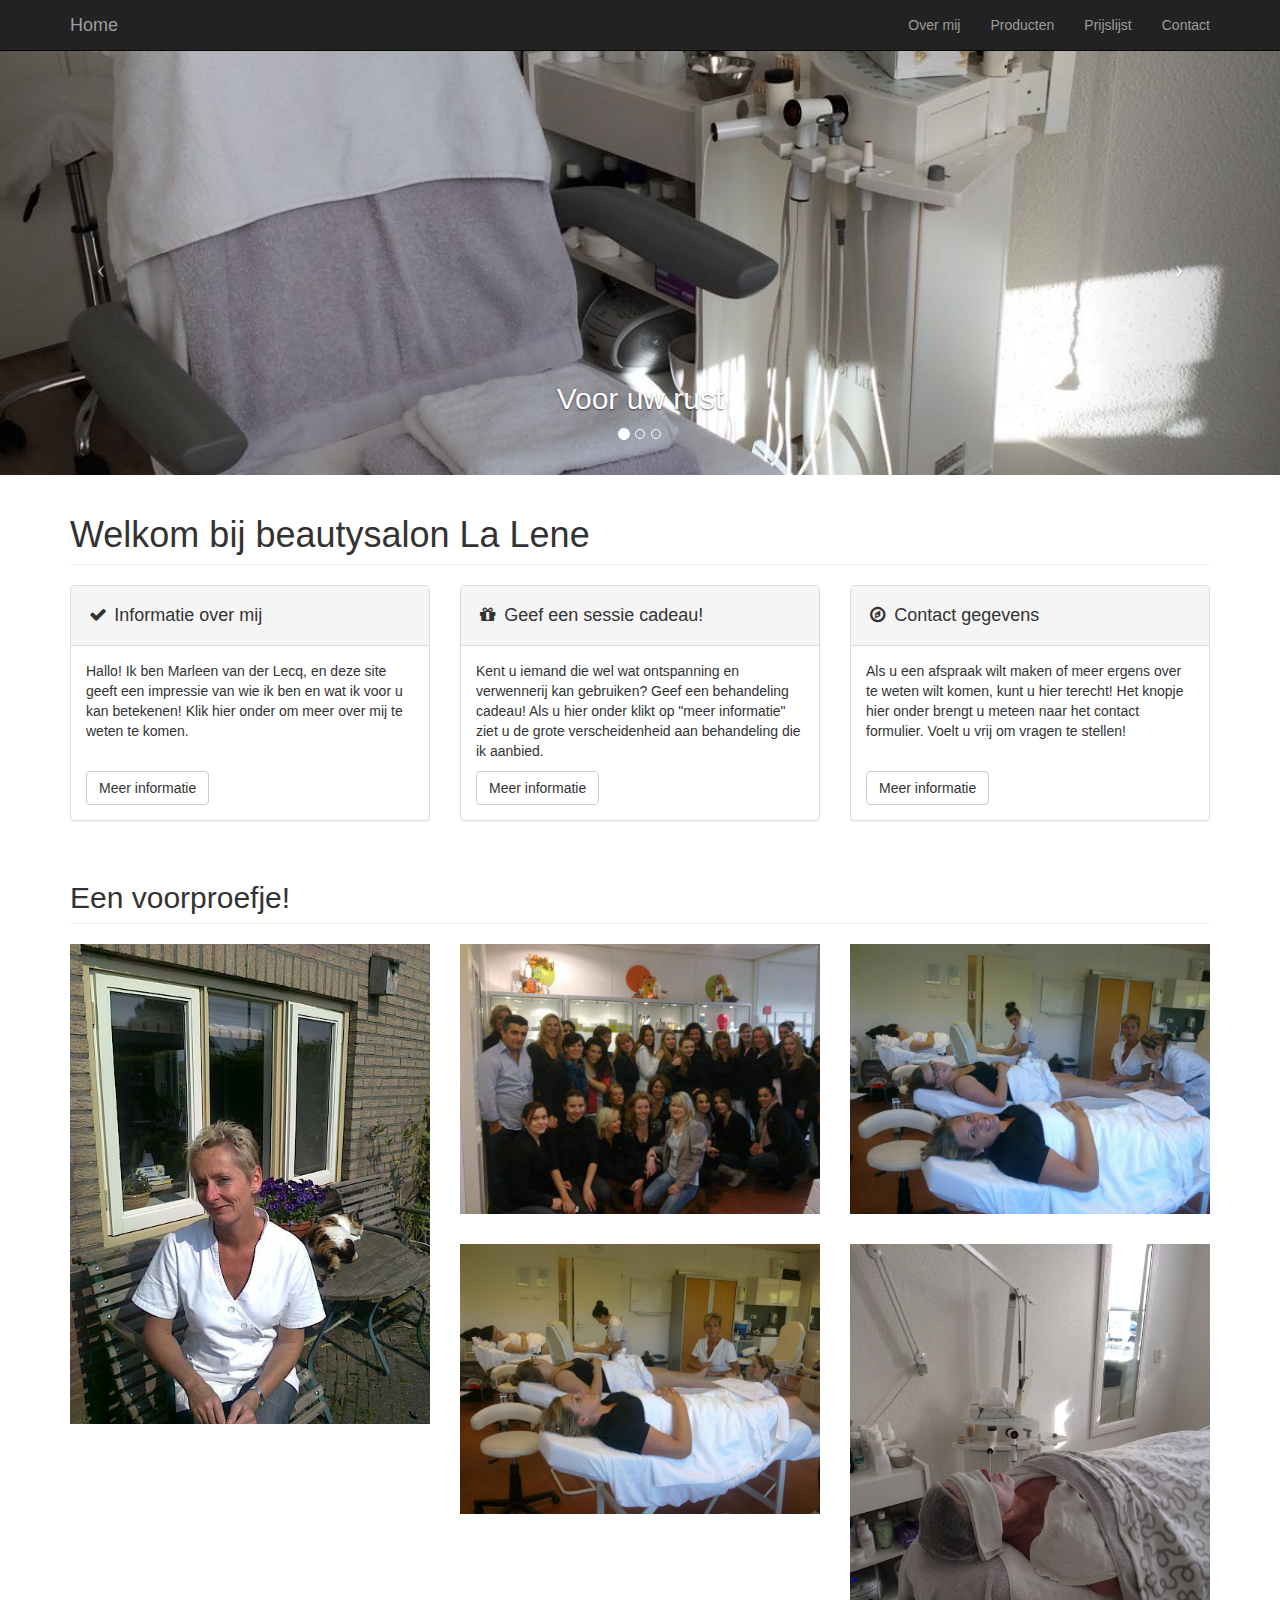
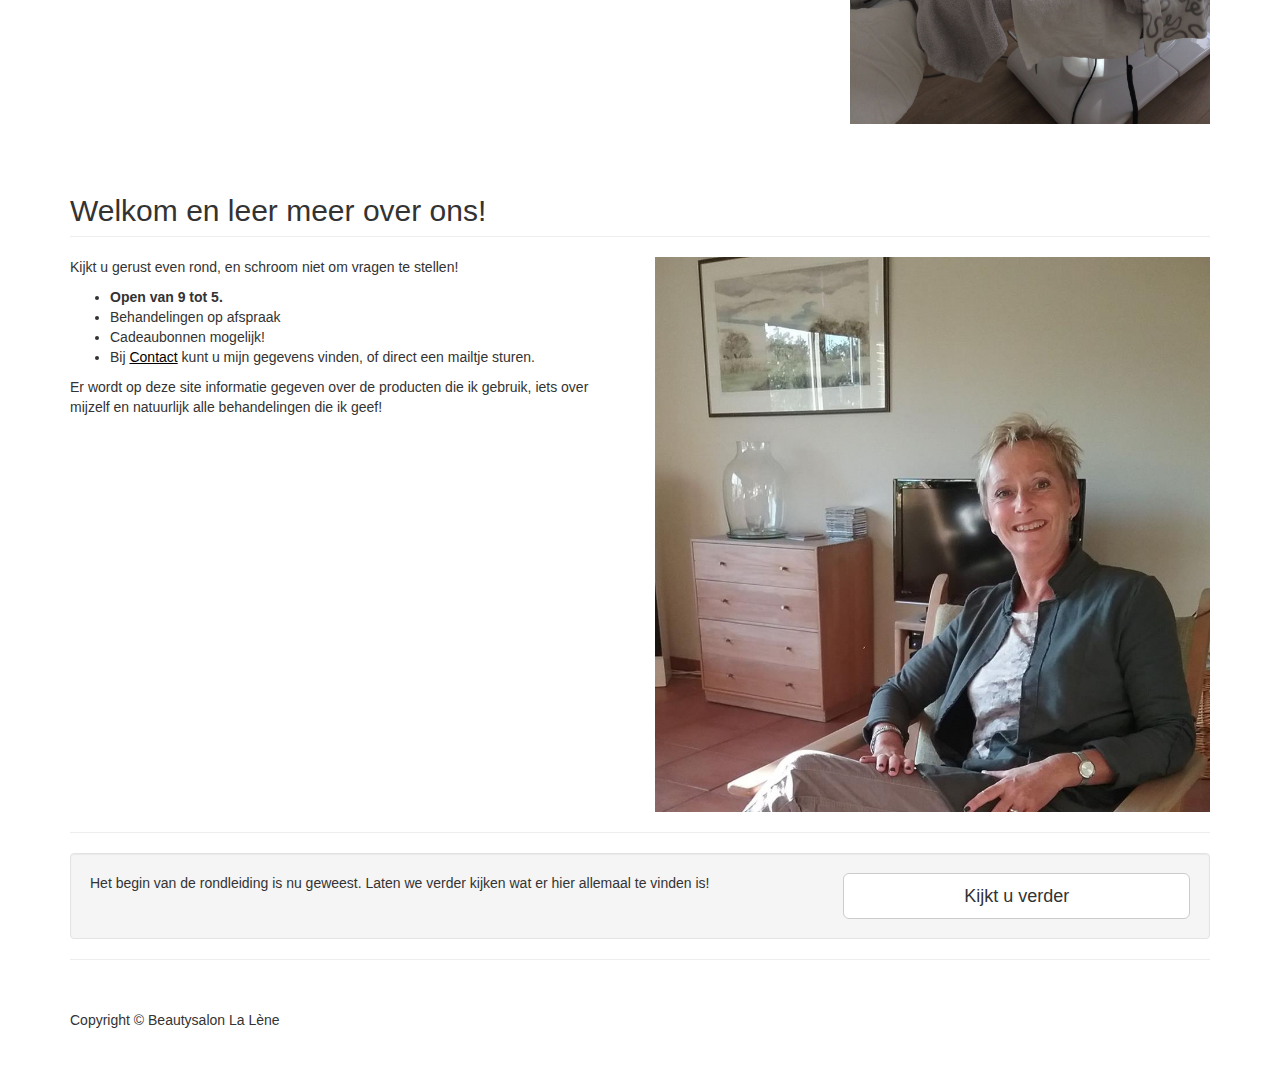
==== index.html @ a9e1f243 "op die internetje" ====
<!DOCTYPE html>
<html lang="en">

<head>

    <meta charset="utf-8">
    <meta http-equiv="X-UA-Compatible" content="IE=edge">
    <meta name="viewport" content="width=device-width, initial-scale=1">
    <meta name="description" content="">
    <meta name="author" content="">

    <title>Beauty salon La Lène</title>

    <!-- Bootstrap Core CSS -->
    <link href="css/bootstrap.min.css" rel="stylesheet">

    <!-- Custom CSS -->
    <link href="css/modern-business.css" rel="stylesheet">

    <!-- Custom Fonts -->
    <link href="font-awesome/css/font-awesome.min.css" rel="stylesheet" type="text/css">

    <!-- HTML5 Shim and Respond.js IE8 support of HTML5 elements and media queries -->
    <!-- WARNING: Respond.js doesn't work if you view the page via file:// -->
    <!--[if lt IE 9]>
        <script src="https://oss.maxcdn.com/libs/html5shiv/3.7.0/html5shiv.js"></script>
        <script src="https://oss.maxcdn.com/libs/respond.js/1.4.2/respond.min.js"></script>
    <![endif]-->

</head>

<body>

    <!-- Navigation -->
    <nav class="navbar navbar-inverse navbar-fixed-top" role="navigation">
        <div class="container">
            <!-- Brand and toggle get grouped for better mobile display -->
            <div class="navbar-header">
                <button type="button" class="navbar-toggle" data-toggle="collapse" data-target="#bs-example-navbar-collapse-1">
                    <span class="sr-only">Toggle navigation</span>
                    <span class="icon-bar"></span>
                    <span class="icon-bar"></span>
                    <span class="icon-bar"></span>
                </button>
                <a class="navbar-brand" href="index.html">Home</a>
            </div>
            <!-- Collect the nav links, forms, and other content for toggling -->
            <div class="collapse navbar-collapse" id="bs-example-navbar-collapse-1">
                <ul class="nav navbar-nav navbar-right">
                    <li>
                        <a href="about.html">Over mij</a>
                    </li>
                    <li>
                        <a href="product.html">Producten</a>
                    </li>
                    <li>
                        <a href="pricing.html">Prijslijst</a>
                    </li>
                    <li>
                        <a href="contact.html">Contact</a>
                    </li>
                </ul>
            </div>
            <!-- /.navbar-collapse -->
        </div>
        <!-- /.container -->
    </nav>

    <!-- Header Carousel -->
    <header id="myCarousel" class="carousel slide">
        <!-- Indicators -->
        <ol class="carousel-indicators">
            <li data-target="#myCarousel" data-slide-to="0" class="active"></li>
            <li data-target="#myCarousel" data-slide-to="1"></li>
            <li data-target="#myCarousel" data-slide-to="2"></li>
        </ol>

        <!-- Wrapper for slides -->
        <div class="carousel-inner">
            <div class="item active">
                <div class="fill" style="background-image:url('img/foto5.jpg');"></div>
                <div class="carousel-caption">
                    <h2>Voor uw rust</h2>
                </div>
            </div>
            <div class="item">
                <div class="fill" style="background-image:url('img/foto1.jpg');"></div>
                <div class="carousel-caption">
                    <h2>Uw schoonheid</h2>
                </div>
            </div>
            <div class="item">
                <div class="fill" style="background-image:url('img/foto2.jpg');"></div>
                <div class="carousel-caption">
                    <h2>Uw relax momentje</h2>
                </div>
            </div>
        </div>

        <!-- Controls -->
        <a class="left carousel-control" href="#myCarousel" data-slide="prev">
            <span class="icon-prev"></span>
        </a>
        <a class="right carousel-control" href="#myCarousel" data-slide="next">
            <span class="icon-next"></span>
        </a>
    </header>

    <!-- Page Content -->
    <div class="container">

        <!-- Marketing Icons Section -->
        <div class="row">
            <div class="col-lg-12">
                <h1 class="page-header">
                    Welkom bij beautysalon La Lene
                </h1>
            </div>
            <div class="col-md-4">
                <div class="panel panel-default">
                    <div class="panel-heading">
                        <h4><i class="fa fa-fw fa-check"></i> Informatie over mij</h4>
                    </div>
                    <div class="panel-body">
                        <p style="margin-bottom:30px">Hallo! Ik ben Marleen van der Lecq, en deze site geeft een impressie van wie ik ben en wat ik voor u kan betekenen! Klik hier onder om meer over mij te weten te komen.
                        </p>
                        <a href="about.html" class="btn btn-default">Meer informatie</a>
                    </div>
                </div>
            </div>
            <div class="col-md-4">
                <div class="panel panel-default">
                    <div class="panel-heading">
                        <h4><i class="fa fa-fw fa-gift"></i> Geef een sessie cadeau!</h4>
                    </div>
                    <div class="panel-body">
                        <p>Kent u iemand die wel wat ontspanning en verwennerij kan gebruiken? Geef een behandeling cadeau! Als u hier onder klikt op "meer informatie" ziet u de grote verscheidenheid aan behandeling die ik aanbied.</p>
                        <a href="pricing.html" class="btn btn-default">Meer informatie</a>
                    </div>
                </div>
            </div>
            <div class="col-md-4">
                <div class="panel panel-default">
                    <div class="panel-heading">
                        <h4><i class="fa fa-fw fa-compass"></i> Contact gegevens</h4>
                    </div>
                    <div class="panel-body">
                        <p style="margin-bottom:30px">Als u een afspraak wilt maken of meer ergens over te weten wilt komen, kunt u hier terecht! Het knopje hier onder brengt u meteen naar het contact formulier. Voelt u vrij om vragen te stellen!
                        </p>
                        <a href="contact.html" class="btn btn-default">Meer informatie</a>
                    </div>
                </div>
            </div>
        </div>
        <!-- /.row -->

        <!-- Portfolio Section -->
        <div class="row">
            <div class="col-lg-12">
                <h2 class="page-header">Een voorproefje!</h2>
            </div>
            <div class="col-md-4 col-sm-6">
                <a >
                    <img class="img-responsive img-portfolio img-hover" src="img/marleen1.jpg" alt="">
                </a>
            </div>
            <div class="col-md-4 col-sm-6">
                <a >
                    <img class="img-responsive img-portfolio img-hover" src="img/marleen4.jpg" alt="">
                </a>
            </div>
            <div class="col-md-4 col-sm-6">
                <a >
                    <img class="img-responsive img-portfolio img-hover" src="img/marleen3.jpg" alt="">
                </a>
            </div>
            <div class="col-md-4 col-sm-6">
                <a >
                    <img class="img-responsive img-portfolio img-hover" src="img/marleen2.jpg" alt="">
                </a>
            </div>
            <div class="col-md-4 col-sm-6">
                <a >
                    <img class="img-responsive img-portfolio img-hover" src="img/behandeling.jpg" alt="">
                </a>
            </div>
<!--             <div class="col-md-4 col-sm-6">
                <a href="portfolio-item.html">
                    <img class="img-responsive img-portfolio img-hover" src="img/opvulling6.jpg" alt="">
                </a>
            </div> -->
        </div>
        <!-- /.row -->

        <!-- Features Section -->
        <div class="row">
            <div class="col-lg-12">
                <h2 class="page-header">Welkom en leer meer over ons!</h2>
            </div>
            <div class="col-md-6">
                <p>Kijkt u gerust even rond, en schroom niet om vragen te stellen!</p>
                <ul>
                    <li><strong>Open van 9 tot 5.</strong>
                    </li>
                    <li>Behandelingen op afspraak</li>
                    <li>Cadeaubonnen mogelijk!</li>
                    <li>Bij <a id="contact_link" href="contact.html">Contact</a> kunt u mijn gegevens vinden, of direct een mailtje sturen.</li>

                </ul>
                <p>Er wordt op deze site informatie gegeven over de producten die ik gebruik, iets over mijzelf en natuurlijk alle behandelingen die ik geef!</p>
            </div>
            <div class="col-md-6">
                <img class="img-responsive" src="img/marleen0.jpg" alt="">
            </div>
        </div>
        <!-- /.row -->

        <hr>

        <!-- Call to Action Section -->
        <div class="well">
            <div class="row">
                <div class="col-md-8">
                    <p>Het begin van de rondleiding is nu geweest. Laten we verder kijken wat er hier allemaal te vinden is!</p>
                </div>
                <div class="col-md-4">
                    <a class="btn btn-lg btn-default btn-block" href="about.html">Kijkt u verder</a>
                </div>
            </div>
        </div>

        <hr>

        <!-- Footer -->
        <footer>
            <div class="row">
                <div class="col-lg-12">
                    <p>Copyright &copy; Beautysalon La Lène</p>
                </div>
            </div>
        </footer>

    </div>
    <!-- /.container -->

    <!-- jQuery -->
    <script src="js/jquery.js"></script>

    <!-- Bootstrap Core JavaScript -->
    <script src="js/bootstrap.min.js"></script>

    <!-- Script to Activate the Carousel -->
    <script>
    $('.carousel').carousel({
        interval: 5000 //changes the speed
    })
    </script>

</body>

</html>
---- css/modern-business.css ----
/*!
 * Start Bootstrap - Modern Business (http://startbootstrap.com/)
 * Copyright 2013-2016 Start Bootstrap
 * Licensed under MIT (https://github.com/BlackrockDigital/startbootstrap/blob/gh-pages/LICENSE)
 */

/* Global Styles */

html,
body {
    height: 100%;
}

body {
    padding-top: 50px; /* Required padding for .navbar-fixed-top. Remove if using .navbar-static-top. Change if height of navigation changes. */
}

.img-portfolio {
    margin-bottom: 30px;
}

.img-hover:hover {
    opacity: 0.8;
}

/* Home Page Carousel */

header.carousel {
    height: 50%;
}

header.carousel .item,
header.carousel .item.active,
header.carousel .carousel-inner {
    height: 100%;
}

header.carousel .fill {
    width: 100%;
    height: 100%;
    background-position: center;
    background-size: cover;
}

/* 404 Page Styles */

.error-404 {
    font-size: 100px;
}

/* Pricing Page Styles */

.price {
    display: block;
    font-size: 50px;
    line-height: 50px;
}

.price sup {
    top: -20px;
    left: 2px;
    font-size: 20px;
}

.period {
    display: block;
    font-style: italic;
}

/* Footer Styles */

footer {
    margin: 50px 0;
}

/* Responsive Styles */

@media(max-width:991px) {
    .customer-img,
    .img-related {
        margin-bottom: 30px;
    }
}

@media(max-width:767px) {
    .img-portfolio {
        margin-bottom: 15px;
    }

    header.carousel .carousel {
        height: 70%;
    }
}
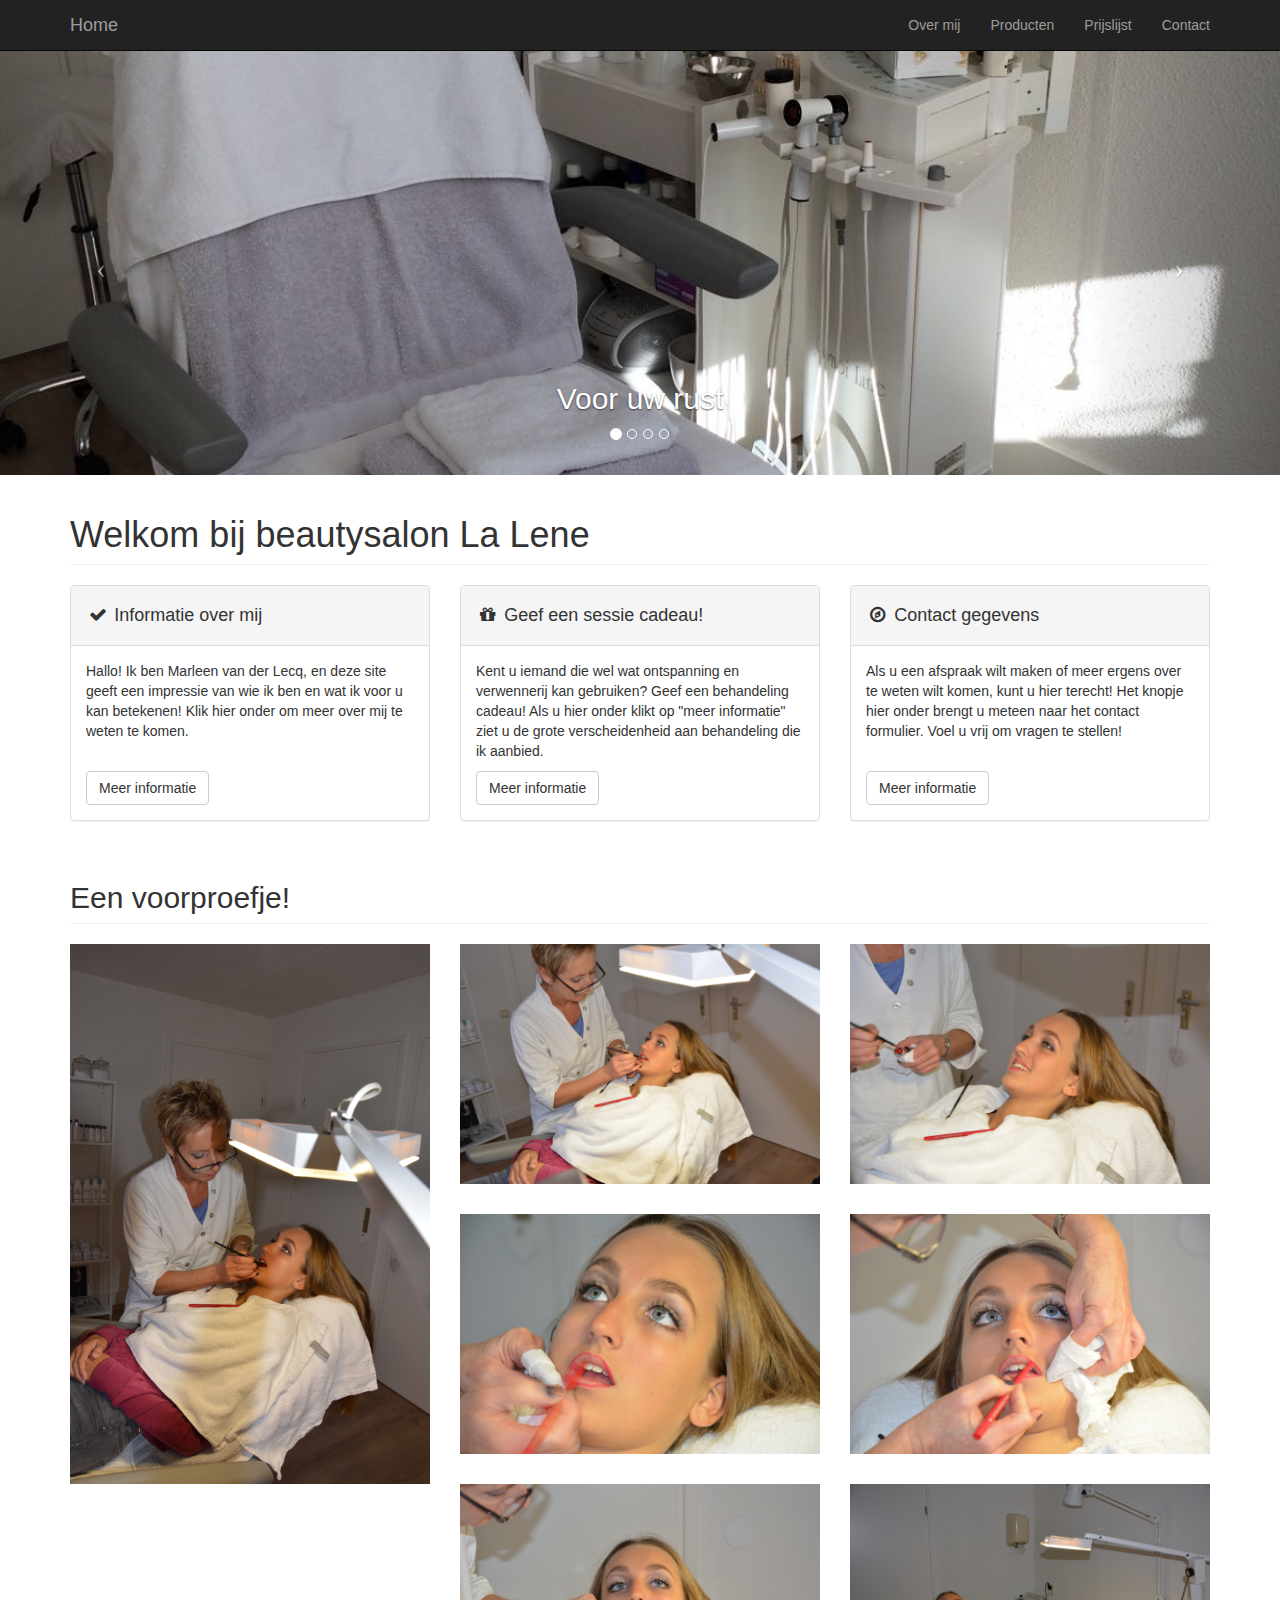
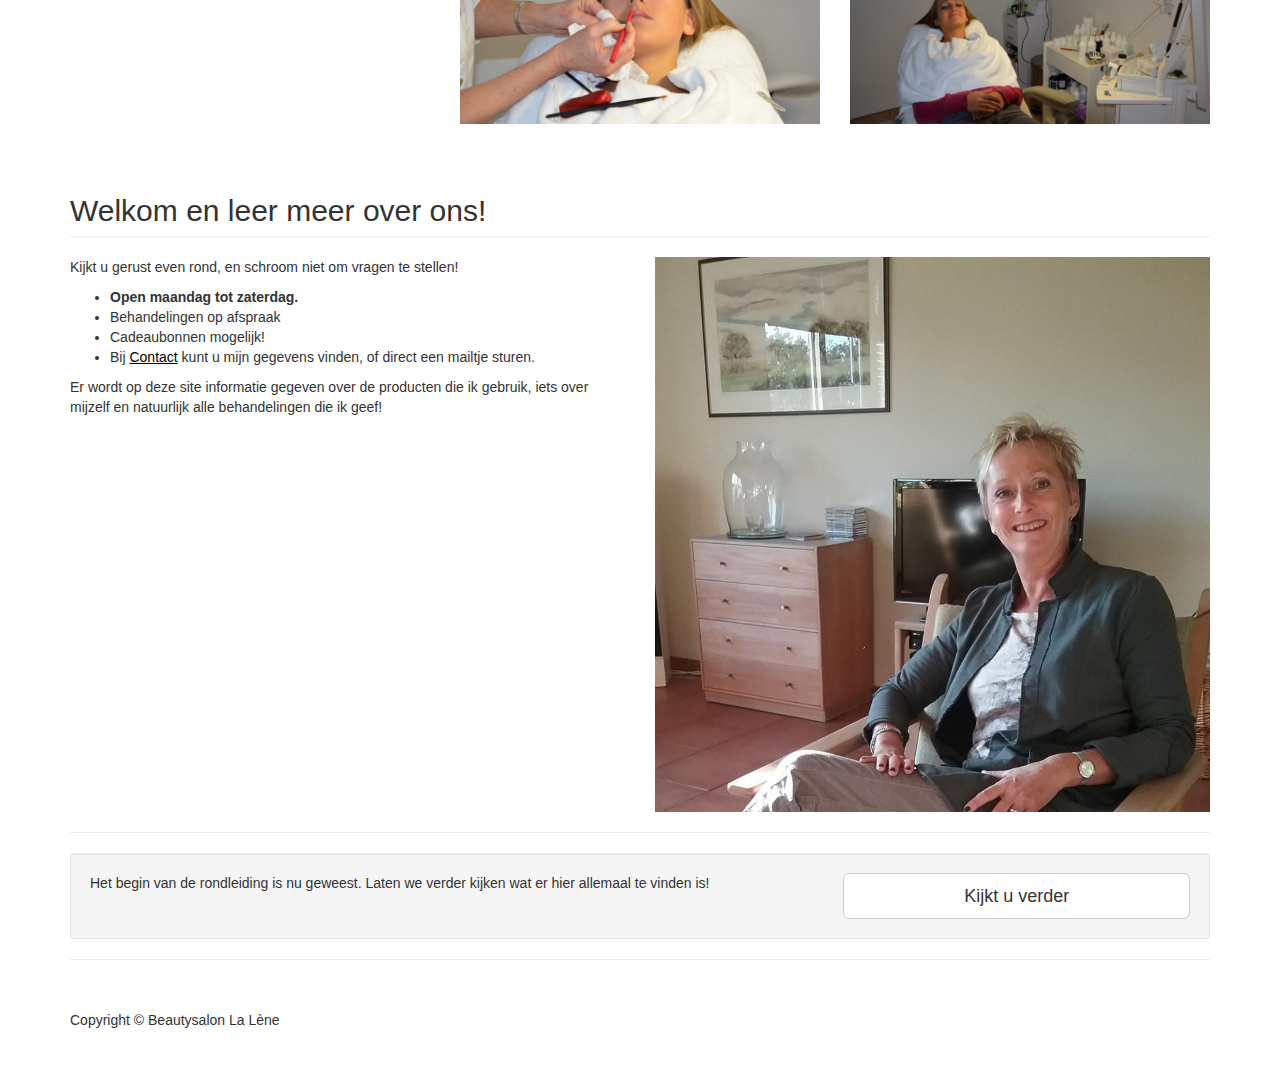
==== commit 825690fd: "aanpassingen" ====
--- a/index.html
+++ b/index.html
@@ -73,6 +73,7 @@
             <li data-target="#myCarousel" data-slide-to="0" class="active"></li>
             <li data-target="#myCarousel" data-slide-to="1"></li>
             <li data-target="#myCarousel" data-slide-to="2"></li>
+            <li data-target="#myCarousel" data-slide-to="3"></li>
         </ol>
 
         <!-- Wrapper for slides -->
@@ -90,9 +91,15 @@
                 </div>
             </div>
             <div class="item">
-                <div class="fill" style="background-image:url('img/foto2.jpg');"></div>
+                <div class="fill" style="background-image:url('img/DSC_0527.jpg');"></div>
                 <div class="carousel-caption">
                     <h2>Uw relax momentje</h2>
+                </div>
+            </div>
+            <div class="item">
+                <div class="fill" style="background-image:url('img/makeup.png');"></div>
+                <div class="carousel-caption">
+                    <h2>De beste producten</h2>
                 </div>
             </div>
         </div>
@@ -145,7 +152,7 @@
                         <h4><i class="fa fa-fw fa-compass"></i> Contact gegevens</h4>
                     </div>
                     <div class="panel-body">
-                        <p style="margin-bottom:30px">Als u een afspraak wilt maken of meer ergens over te weten wilt komen, kunt u hier terecht! Het knopje hier onder brengt u meteen naar het contact formulier. Voelt u vrij om vragen te stellen!
+                        <p style="margin-bottom:30px">Als u een afspraak wilt maken of meer ergens over te weten wilt komen, kunt u hier terecht! Het knopje hier onder brengt u meteen naar het contact formulier. Voel u vrij om vragen te stellen!
                         </p>
                         <a href="contact.html" class="btn btn-default">Meer informatie</a>
                     </div>
@@ -161,27 +168,37 @@
             </div>
             <div class="col-md-4 col-sm-6">
                 <a >
-                    <img class="img-responsive img-portfolio img-hover" src="img/marleen1.jpg" alt="">
-                </a>
-            </div>
-            <div class="col-md-4 col-sm-6">
-                <a >
-                    <img class="img-responsive img-portfolio img-hover" src="img/marleen4.jpg" alt="">
-                </a>
-            </div>
-            <div class="col-md-4 col-sm-6">
-                <a >
-                    <img class="img-responsive img-portfolio img-hover" src="img/marleen3.jpg" alt="">
-                </a>
-            </div>
-            <div class="col-md-4 col-sm-6">
-                <a >
-                    <img class="img-responsive img-portfolio img-hover" src="img/marleen2.jpg" alt="">
-                </a>
-            </div>
-            <div class="col-md-4 col-sm-6">
-                <a >
-                    <img class="img-responsive img-portfolio img-hover" src="img/behandeling.jpg" alt="">
+                    <img class="img-responsive img-portfolio img-hover" src="img/DSC_0517.jpg" alt="">
+                </a>
+            </div>
+            <div class="col-md-4 col-sm-6">
+                <a >
+                    <img class="img-responsive img-portfolio img-hover" src="img/DSC_0516.jpg" alt="">
+                </a>
+            </div>
+            <div class="col-md-4 col-sm-6">
+                <a >
+                    <img class="img-responsive img-portfolio img-hover" src="img/DSC_0515.jpg" alt="">
+                </a>
+            </div>
+            <div class="col-md-4 col-sm-6">
+                <a >
+                    <img class="img-responsive img-portfolio img-hover" src="img/DSC_0514.jpg" alt="">
+                </a>
+            </div>
+            <div class="col-md-4 col-sm-6">
+                <a >
+                    <img class="img-responsive img-portfolio img-hover" src="img/DSC_0513.jpg" alt="">
+                </a>
+            </div>
+            <div class="col-md-4 col-sm-6">
+                <a >
+                    <img class="img-responsive img-portfolio img-hover" src="img/DSC_0511.jpg" alt="">
+                </a>
+            </div>
+                                    <div class="col-md-4 col-sm-6">
+                <a >
+                    <img class="img-responsive img-portfolio img-hover" src="img/DSC_0505.jpg" alt="">
                 </a>
             </div>
 <!--             <div class="col-md-4 col-sm-6">
@@ -200,7 +217,7 @@
             <div class="col-md-6">
                 <p>Kijkt u gerust even rond, en schroom niet om vragen te stellen!</p>
                 <ul>
-                    <li><strong>Open van 9 tot 5.</strong>
+                    <li><strong>Open maandag tot zaterdag.</strong>
                     </li>
                     <li>Behandelingen op afspraak</li>
                     <li>Cadeaubonnen mogelijk!</li>
